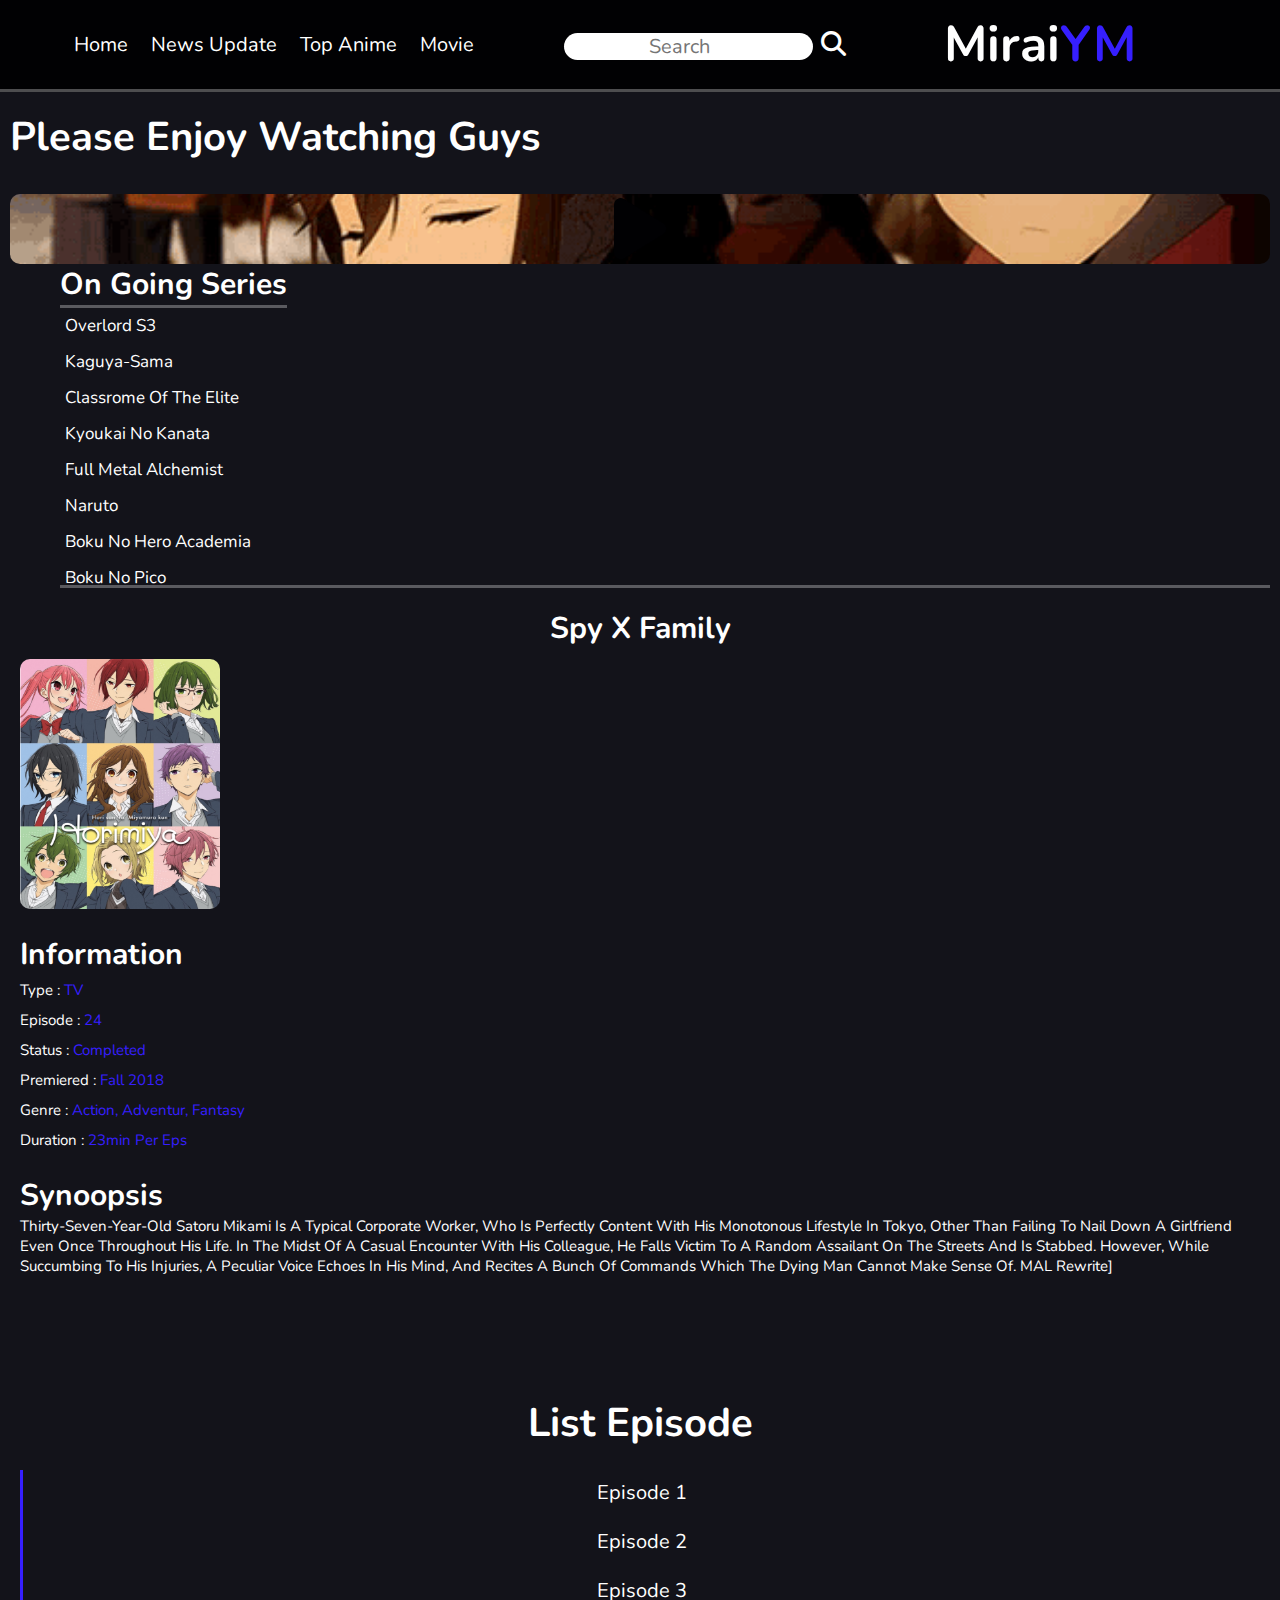
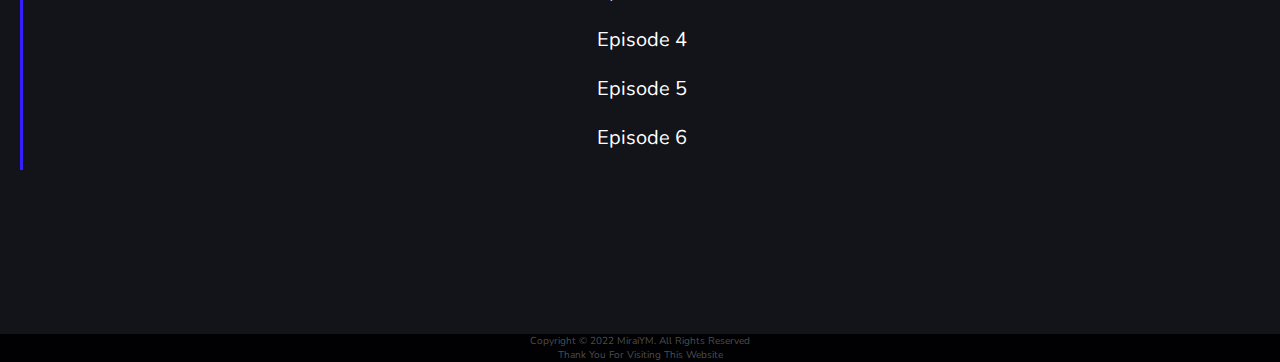
==== indexhorimiya.html @ edd69e73 "memperbarui" ====
<!DOCTYPE html>
<html lang="en">
  <head>
    <meta charset="UTF-8" />
    <meta http-equiv="X-UA-Compatible" content="IE=edge" />
    <meta name="viewport" content="width=device-width, initial-scale=1.0" />
    <title>Streaming Anime</title>
    <link rel="stylesheet" href="https://cdnjs.cloudflare.com/ajax/libs/font-awesome/6.1.1/css/all.min.css" />
    <!-- link css bootstrap 5 -->
    <link href="https://cdn.jsdelivr.net/npm/bootstrap@5.0.2/dist/css/bootstrap.min.css" rel="stylesheet" integrity="sha384-EVSTQN3/azprG1Anm3QDgpJLIm9Nao0Yz1ztcQTwFspd3yD65VohhpuuCOmLASjC" crossorigin="anonymous" />
    <link rel="stylesheet" href="/style/stye.css" />
  </head>
  <body>
    <div class="container mx-auto">
      <!-- header -->
      <div class="header">
        <nav class="navbar">
          <a href="/index.html">Home</a>
          <a href="/index.html">News Update</a>
          <a href="/index.html">Top Anime</a>
          <a href="/index.html">Movie</a>
        </nav>
        <div class="search d-flex">
          <input class="form-control me-2" id="form" type="search" placeholder="Search" aria-label="Search" />
          <i class="fa-solid fa-magnifying-glass"></i>
        </div>

        <div class="logo">
          <h3>Mirai<span>YM</span></h3>
        </div>
        <div class="icon">
          <div class="cari fa-solid fa-magnifying-glass" id="cari"></div>
          <div class="fas fa-bars" id="menu-btn"></div>
        </div>
      </div>
      <!-- akhir header -->
      <!-- video -->
      <section class="video" id="#video">
        <h4>please enjoy watching guys</h4>
        <div class="konten">
          <div class="row">
            <div class="col1 col-12 col-lg-8"><i class="fa-solid fa-play"></i></div>
            <div class="col2 col-12 col-lg-4 pb-1">
              <h4>On going series</h4>
              <ul>
                <li><a href="#">Overlord S3</a></li>
                <li><a href="#">Kaguya-sama</a></li>
                <li><a href="#">Classrome of the elite</a></li>
                <li><a href="#">Kyoukai no kanata</a></li>
                <li><a href="#">full metal alchemist</a></li>
                <li><a href="#">Naruto</a></li>
                <li><a href="#">Boku no hero Academia</a></li>
                <li><a href="#">Boku no pico</a></li>
                <li><a href="#">Clannad</a></li>
                <li><a href="#">One punch mana</a></li>
                <li><a href="#">One punch mana</a></li>
                <li><a href="#">One punch mana</a></li>
                <li><a href="#">Coming soon</a></li>
                <li><a href="#">Coming soon</a></li>
                <li><a href="#">Coming soon</a></li>
                <li><a href="#">Coming soon</a></li>
                <li><a href="#">Coming soon</a></li>
                <li><a href="#">Coming soon</a></li>
                <li><a href="#">Coming soon</a></li>
                <li><a href="#">Coming soon</a></li>
                <li><a href="#">Coming soon</a></li>
                <li><a href="#">Coming soon</a></li>
                <li><a href="#">Coming soon</a></li>
                <li><a href="#">Coming soon</a></li>
                <li><a href="#">Coming soon</a></li>
                <li><a href="#">Coming soon</a></li>
                <li><a href="#">Coming soon</a></li>
                <li><a href="#">Coming soon</a></li>
                <li><a href="#">CAPEK NGETIK BANG</a></li>
                <li><a href="#">TYRED OF TYPING</a></li>
              </ul>
            </div>
          </div>
        </div>
      </section>
      <!-- akhir video -->

      <!-- deskripsi -->
      <section class="description" id="description">
        <div class="konten">
          <!-- row 1 -->
          <h4>Spy x family</h4>
          <div class="row">
            <!-- gambar -->
            <div class="col col-12 col-lg-3"><img src="/img/hori.jpg" alt="" /></div>
            <div class="col col-12 col-lg-4">
              <!-- infomasi -->
              <h4>information</h4>
              <ul>
                <li><span>Type :</span> TV</li>
                <li><span>Episode :</span> 24</li>
                <li><span>Status :</span> Completed</li>
                <li><span>Premiered :</span> Fall 2018</li>
                <li><span>Genre :</span> Action, Adventur, Fantasy</li>
                <li><span>Duration :</span> 23min per eps</li>
              </ul>
            </div>
            <div class="col col-lg-5">
              <h4>Synoopsis</h4>
              <p>
                Thirty-seven-year-old Satoru Mikami is a typical corporate worker, who is perfectly content with his monotonous lifestyle in Tokyo, other than failing to nail down a girlfriend even once throughout his life. In the midst of
                a casual encounter with his colleague, he falls victim to a random assailant on the streets and is stabbed. However, while succumbing to his injuries, a peculiar voice echoes in his mind, and recites a bunch of commands
                which the dying man cannot make sense of. MAL Rewrite]
              </p>
            </div>
          </div>
          <!-- row 2 -->
          <section class="episode">
            <h4>List Episode</h4>
            <div class="row">
              <div class="col2 col-lg-12">
                <ul>
                  <li><a href="">Episode 1</a></li>
                  <li><a href="">Episode 2</a></li>
                  <li><a href="">Episode 3</a></li>
                  <li><a href="">Episode 4</a></li>
                  <li><a href="">Episode 5</a></li>
                  <li><a href="">Episode 6</a></li>
                  <li><a href="">Episode 7</a></li>
                  <li><a href="">Episode 8</a></li>
                  <li><a href="">Episode 9</a></li>
                  <li><a href="">Episode 10</a></li>
                  <li><a href="">Episode 11</a></li>
                  <li><a href="">Episode 12</a></li>
                  <li><a href="">Episode 13</a></li>
                  <li><a href="">Episode 14</a></li>
                  <li><a href="">Episode 15</a></li>
                </ul>
              </div>
            </div>
          </section>
        </div>
      </section>
    </div>
    <!-- footer -->
    <div class="section">
      <div class="footer">
        <span>Copyright © 2022 MiraiYM. All Rights Reserved</span>
        <p>Thank you for visiting this website</p>
      </div>
    </div>
    <script src="/style/script.js"></script>
  </body>
</html>
---- style/stye.css ----
@import url("https://fonts.googleapis.com/css2?family=Nunito:wght@200;300;400;500;700&display=swap");
:root {
  --main-color: #361fff;
  --black: #13131a;
  --bg: #010103;
  --border: 0.3rem solid rgba(255, 255, 255, 0.3);
  --second-color: rgba(255, 255, 255, 0.3);
}
* {
  font-family: "Nunito", sans-serif;
  margin: 0;
  padding: 0;
  box-sizing: border-box;
  outline: none;
  border: none;
  text-decoration: none;
  text-transform: capitalize;
  transition: 0.3s linear;
  -webkit-transition: 0.3s linear;
  -moz-transition: 0.3s linear;
  -ms-transition: 0.3s linear;
  -o-transition: 0.3s linear;
}
html {
  font-size: 62.5%;
  overflow-x: hidden;
  scroll-padding-top: 9rem;
  scroll-behavior: smooth;
  /* biar scrollnya halus */
}

html::-webkit-scrollbar-thumb {
  background: var(--bg);
}

body {
  background: var(--black);
}
section {
  margin-top: 10rem;
  padding: 1rem;
}
#menu-btn {
  display: none;
}
.header {
  background: var(--bg);
  border-bottom: var(--border);
  display: flex;
  align-items: center;
  padding: 1rem 5%;
  justify-content: space-between;
  position: fixed;
  top: 0;
  right: 0;
  left: 0;
  z-index: 999;
}
.header .navbar {
  gap: 2rem;
}
.header .logo h3 {
  color: white;
  font-size: 5rem;
}
.header .logo span {
  color: var(--main-color);
}
.header .navbar a {
  padding: 1rem;
  color: white;
  font-size: 2rem;
  text-decoration: none;
}
.header .navbar a:hover {
  background: var(--main-color);
  border-radius: 5%;
  -webkit-border-radius: 5%;
  -moz-border-radius: 5%;
  -ms-border-radius: 5%;
  -o-border-radius: 5%;
}
.header .search {
  height: 3.5rem;
  width: 30rem;
}
.header .search .form-control {
  align-items: center;
  text-align: center;
  font-size: 2rem;
  border-radius: 5rem;
  -webkit-border-radius: 5rem;
  -moz-border-radius: 5rem;
  -ms-border-radius: 5rem;
  -o-border-radius: 5rem;
}
.header .cari {
  display: none;
}
.header .search i {
  cursor: pointer;
  padding: 0.5rem;
  text-align: center;
  align-items: center;
  color: white;
  font-size: 2.5rem;
  border-radius: 2rem;
  -webkit-border-radius: 2rem;
  -moz-border-radius: 2rem;
  -ms-border-radius: 2rem;
  -o-border-radius: 2rem;
}
.header .search i:hover {
  color: var(--main-color);
}
/* video */
.video .konten .row .col {
  border-radius: 1%;
  -webkit-border-radius: 1%;
  -moz-border-radius: 1%;
  -ms-border-radius: 1%;
  -o-border-radius: 1%;
}

.video .konten .row .fa-solid {
  cursor: pointer;
  position: relative;
  top: 40%;
  align-items: center;
  color: var(--bg);
  font-size: 7rem;
}
.video .konten .row .fa-solid:hover {
  transform: scale(1.3);
  -webkit-transform: scale(1.3);
  -moz-transform: scale(1.3);
  -ms-transform: scale(1.3);
  -o-transform: scale(1.3);
}

.video .konten .row .col1 {
  align-items: center;
  background: url(/img/bg3.gif) no-repeat center;
  background-size: cover;
  border-radius: 1rem;
  -webkit-border-radius: 1rem;
  -moz-border-radius: 1rem;
  -ms-border-radius: 1rem;
  -o-border-radius: 1rem;
}
.video .konten .row {
  margin-top: 3rem;
  text-align: center;
  color: white;
}
.video h4 {
  font-size: 4rem;
  color: white;
}
.video .konten .row h4 {
  font-weight: bolder;
  text-align: left;
  margin-left: 5rem;
  width: max-content;
  border-bottom: var(--border);
  font-size: 3rem;
}
.video .konten .row ul::-webkit-scrollbar {
  width: 00.5rem;
}
.video .konten .row ul::-webkit-scrollbar-track {
  background: white;
}
.video .konten .row ul::-webkit-scrollbar-thumb {
  background: var(--main-color);
}
.video .konten .row ul::-webkit-scrollbar-thumb {
  stroke: var(--black);
}
.video .konten .row ul {
  margin-top: 0;

  overflow: auto;
  max-height: 28rem;
  border-bottom: var(--border);
  margin-left: 5rem;
}
.video .konten .row ul li {
  cursor: pointer;
  padding-left: 0.5rem;
  text-align: left;
  font-size: 1.5rem;
}
.video .konten .row ul li a {
  line-height: 3.6rem;
  text-decoration: none;
  color: white;
  font-size: 1.7rem;
}
.video .konten .row ul li:hover {
  background: var(--second-color);
}
.video .konten .row ul li a:hover {
  color: var(--main-color);
}
/* deskirpsi */
.description {
  margin-top: 0;
}
.description h4 {
  color: white;
  font-size: 3rem;
  text-align: center;
}
.description .konten .row h4 {
  text-align: left;
}
.description .konten .row .col h4 {
  color: white;
  font-size: 3rem;
}
.description .konten .row .col {
  font-size: 1.5rem;
  color: white;
  align-items: center;
  text-align: left;
  padding: 1rem;
}
.description .konten .row .col ul {
  line-height: 3rem;
}
.description .konten .row .col ul li {
  list-style: none;
  color: var(--main-color);
}
.description .konten .row .col ul span {
  color: white;
}

.description .konten .row .col img {
  max-height: 25rem;
  width: 20rem;
  border-radius: 1rem;
  -webkit-border-radius: 1rem;
  -moz-border-radius: 1rem;
  -ms-border-radius: 1rem;
  -o-border-radius: 1rem;
}

.episode h4 {
  margin-bottom: 2rem;
  text-align: center;
  font-size: 4rem;
  color: white;
}
.episode .row {
  border-left: 0.3rem solid var(--main-color);
  margin-bottom: 10%;
  overflow: auto;
  max-height: 30rem;
  text-align: center;
}

.description .episode .row ul {
  line-height: 4.5rem;
}
.description .episode .row ul li a {
  text-decoration: none;
  cursor: pointer;
  text-align: center;
  color: white;
  font-size: 2rem;
}
.description .episode .row .col2 ul li a:hover {
  color: var(--main-color);
}

.description .episode .row::-webkit-scrollbar {
  width: 00.5rem;
}
.description .episode .row::-webkit-scrollbar-track {
  background: white;
}
.description .episode .row::-webkit-scrollbar-thumb {
  background: var(--main-color);
}
.description .episode .row::-webkit-scrollbar-thumb {
  stroke: var(--black);
}
.footer {
  margin-top: 2rem;
  text-align: center;
  color: var(--second-color);
  background: var(--bg);
  height: max-content;
  bottom: 0;
}
.footer span {
  font-size: 1rem;
}

/* hp */

@media (max-width: 768px) {
  #menu-btn {
    color: white;
    display: inline-block;
  }
  #menu-btn:hover {
    color: var(--main-color);
  }
  #cari {
    display: inline-block;
    color: white;
    align-items: center;
    right: 7rem;
    bottom: 2.5rem;
  }
  #cari:hover {
    color: var(--main-color);
  }

  .header .icon {
    font-size: 2rem;
  }

  .header .navbar {
    padding: 0;
    margin: 0;
    position: absolute;
    top: 100%;
    right: -200%;
    background: var(--bg);
    width: 20rem;
    height: 25rem;
    line-height: 0;
  }
  .header .navbar a {
    font-size: 1.5rem;
    padding: 1.5rem;
    margin-left: 1rem;
  }
  .header .navbar.active {
    right: 0;
  }
  .header .fa-solid {
    display: none;
    position: absolute;
    right: 0;
  }
  .header .search.active {
    top: 110%;
    right: 10%;
    transform: scale(1);
    -webkit-transform: scale(1);
    -moz-transform: scale(1);
    -ms-transform: scale(1);
    -o-transform: scale(1);
  }
  .header .search {
    top: 110%;
    right: 10%;
    width: 50%;
    display: none;
    position: absolute;
    transform: scale(0);
    -webkit-transform: scale(0);
    -moz-transform: scale(0);
    -ms-transform: scale(0);
    -o-transform: scale(0);
  }
  .header .search .form-control {
    font-size: 1.3rem;
  }
  .header .logo h3 {
    text-align: center;
    font-size: 3rem;
  }

  /* video */

  .video .konten .row .col1 {
    padding: 1rem;
    border-radius: 1%;
    -webkit-border-radius: 1%;
    -moz-border-radius: 1%;
    -ms-border-radius: 1%;
    -o-border-radius: 1%;
  }

  .video .konten .row .fa-solid {
    cursor: pointer;
    position: relative;
    top: 40%;
    align-items: center;
    color: var(--bg);
    font-size: 4rem;
  }
  .video .konten .row .fa-solid:hover {
    transform: scale(1.3);
    -webkit-transform: scale(1.3);
    -moz-transform: scale(1.3);
    -ms-transform: scale(1.3);
    -o-transform: scale(1.3);
  }

  .video .konten .row .col1 {
    height: 20rem;
    align-items: center;
    background-size: cover;
    border-radius: 1rem;
    -webkit-border-radius: 1rem;
    -moz-border-radius: 1rem;
    -ms-border-radius: 1rem;
    -o-border-radius: 1rem;
  }
  .video h4 {
    margin-left: 1rem;
    font-size: 2rem;
    color: white;
  }
  .video .konten .row {
    margin-top: 0;
    padding: 1.5rem;
    text-align: center;
    color: white;
  }
  .video .konten .row h4 {
    display: none;
    font-weight: bolder;
    text-align: left;
    margin-left: 5rem;
    width: max-content;
    border-bottom: var(--border);
    font-size: 2rem;
  }

  .video .konten .row ul {
    display: none;
    margin-top: 2rem;

    overflow: auto;
    max-height: 28rem;
    border-bottom: var(--border);
    margin-left: 5rem;
  }
  .video .konten .row ul li {
    cursor: pointer;
    padding-left: 0.5rem;
    text-align: left;
  }
  .video .konten .row ul li a {
    line-height: 3rem;
    text-decoration: none;
    color: white;
    font-size: 1.3rem;
  }
  .video .konten .row ul li:hover {
    background: var(--second-color);
  }
  .video .konten .row ul li a:hover {
    color: var(--main-color);
  }
  /* deskripsi */
  .description .konten .row .col h4 {
    color: white;
    font-size: 2rem;
  }
  .description .konten .row .col {
    font-size: 1.5rem;
    color: white;
    align-items: center;
    text-align: left;
    padding: 1rem;
  }
  .description .konten .row .col ul {
    font-size: 1.3rem;
    text-align: left;
    line-height: 3rem;
  }
  .description .konten .row .col ul li {
    list-style: none;
    color: var(--main-color);
  }
  .description .konten .row .col ul span {
    color: white;
  }
  .description .konten .row .col {
    text-align: center;
  }
  .description .konten .row .col img {
    width: 15rem;
    border-radius: 1rem;
    -webkit-border-radius: 1rem;
    -moz-border-radius: 1rem;
    -ms-border-radius: 1rem;
    -o-border-radius: 1rem;
  }
  .description .konten .row .col p {
    text-align: justify;
    font-size: 1.3rem;
  }
  /* episode */
  .episode h4 {
    margin-bottom: 2rem;
    text-align: center;
    font-size: 3rem;
    color: white;
  }
  .episode .row {
    border-left: 0.3rem solid var(--main-color);
    margin-bottom: 30%;
    overflow: auto;
    max-height: 20rem;
    text-align: center;
  }

  .description .episode .row ul {
    list-style: none;
    line-height: 2.5rem;
  }
  .description .episode .row ul li a {
    text-decoration: none;
    cursor: pointer;
    text-align: center;
    color: white;
    font-size: 1.3rem;
  }
  .description .episode .row .col2 ul li a:hover {
    color: var(--main-color);
  }

  .description .episode .row::-webkit-scrollbar {
    width: 00.5rem;
  }
  .description .episode .row::-webkit-scrollbar-track {
    background: white;
  }
  .description .episode .row::-webkit-scrollbar-thumb {
    background: var(--main-color);
  }
  .description .episode .row::-webkit-scrollbar-thumb {
    stroke: var(--black);
  }
}
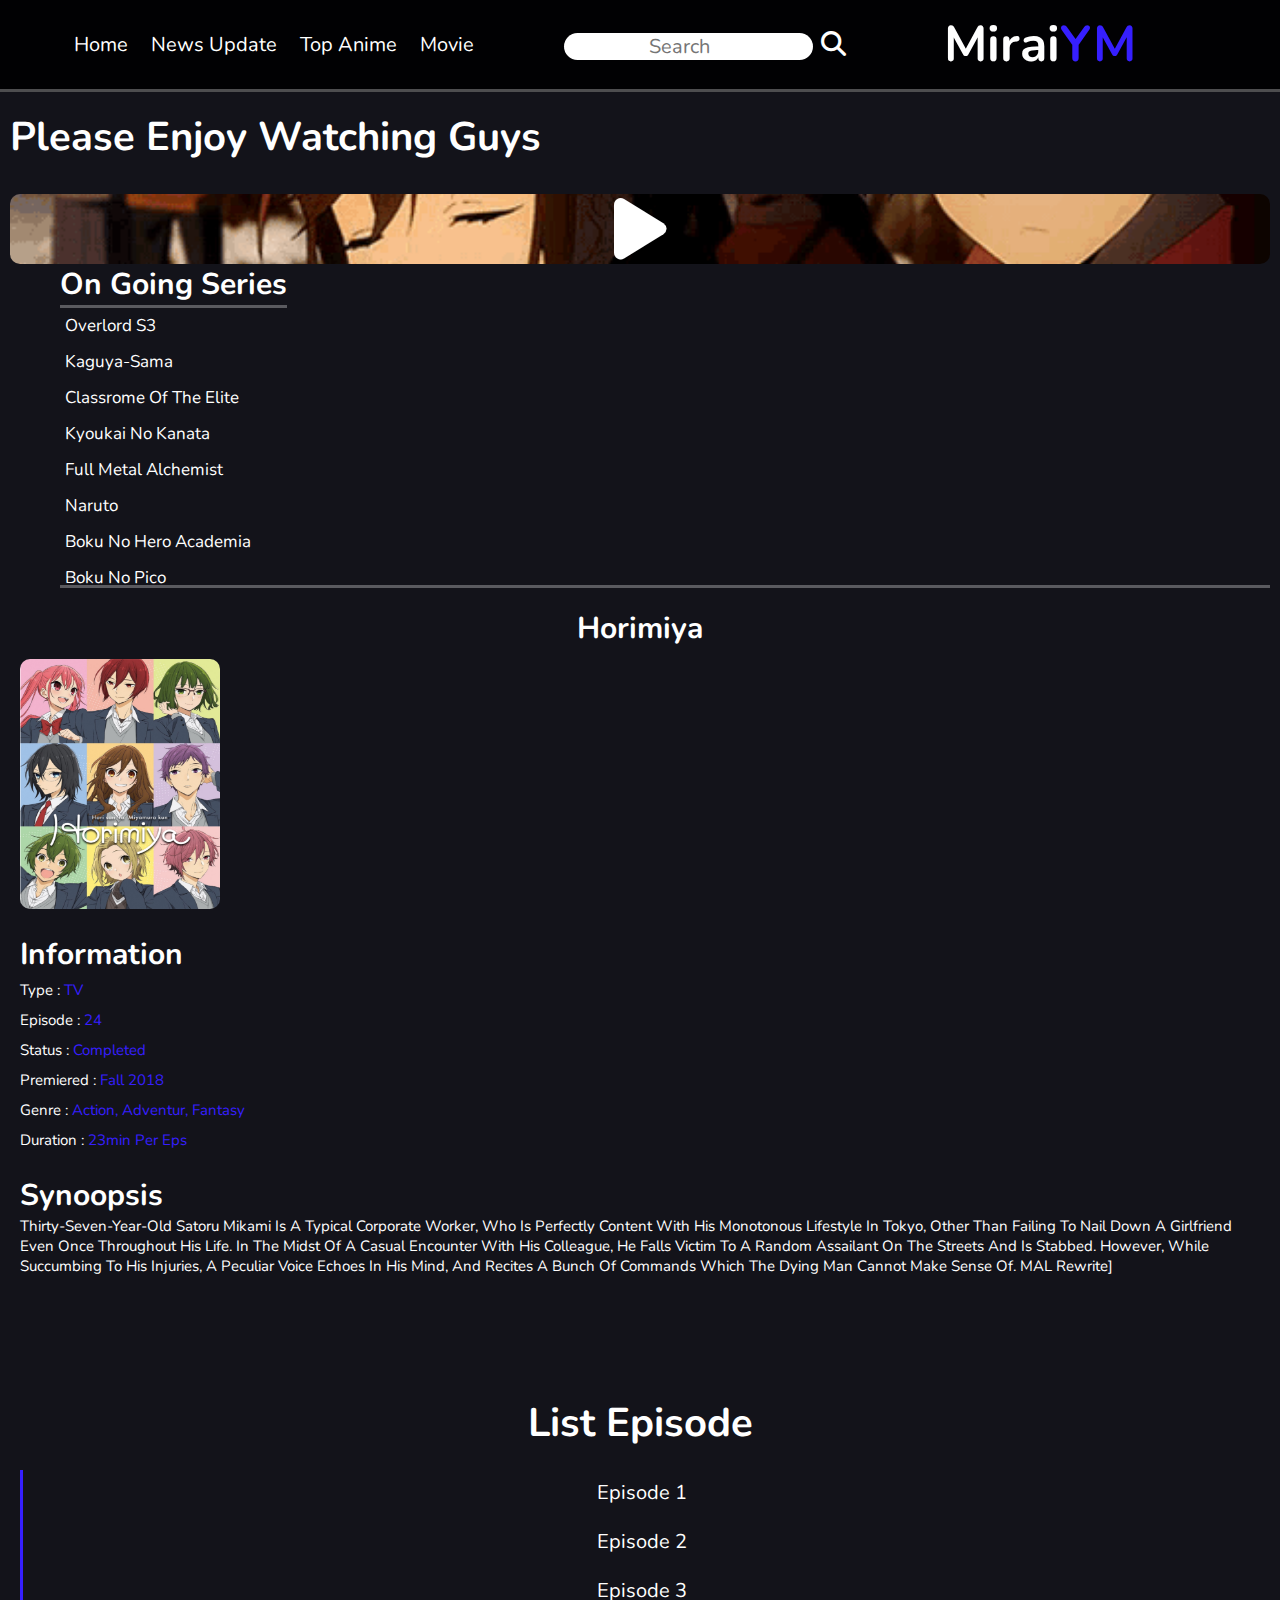
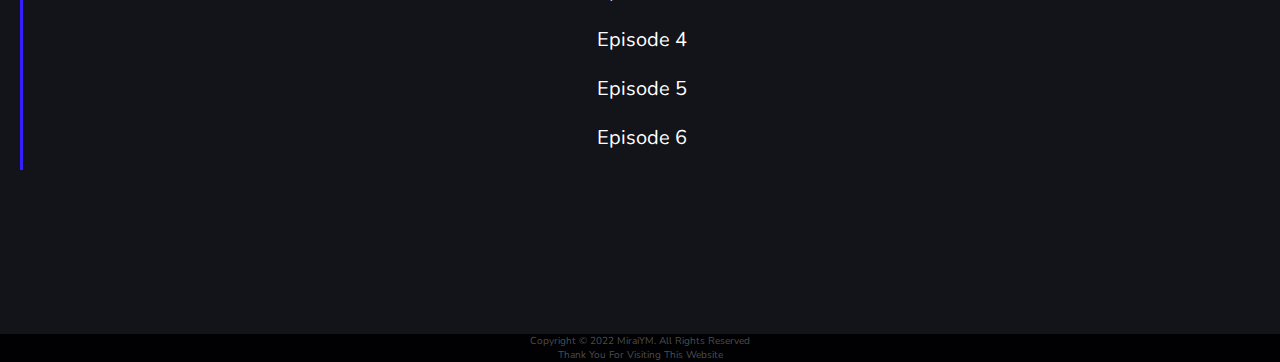
==== commit 274b6dfb: "fixed tombol putar" ====
--- a/indexhorimiya.html
+++ b/indexhorimiya.html
@@ -84,7 +84,7 @@
       <section class="description" id="description">
         <div class="konten">
           <!-- row 1 -->
-          <h4>Spy x family</h4>
+          <h4>Horimiya</h4>
           <div class="row">
             <!-- gambar -->
             <div class="col col-12 col-lg-3"><img src="/img/hori.jpg" alt="" /></div>
--- a/style/stye.css
+++ b/style/stye.css
@@ -127,15 +127,15 @@
   position: relative;
   top: 40%;
   align-items: center;
-  color: var(--bg);
+  color: white;
   font-size: 7rem;
 }
 .video .konten .row .fa-solid:hover {
-  transform: scale(1.3);
-  -webkit-transform: scale(1.3);
-  -moz-transform: scale(1.3);
-  -ms-transform: scale(1.3);
-  -o-transform: scale(1.3);
+  transform: scale(1.5);
+  -webkit-transform: scale(1.5);
+  -moz-transform: scale(1.5);
+  -ms-transform: scale(1.5);
+  -o-transform: scale(1.5);
 }
 
 .video .konten .row .col1 {
@@ -393,15 +393,15 @@
     position: relative;
     top: 40%;
     align-items: center;
-    color: var(--bg);
+    color: white;
     font-size: 4rem;
   }
   .video .konten .row .fa-solid:hover {
-    transform: scale(1.3);
-    -webkit-transform: scale(1.3);
-    -moz-transform: scale(1.3);
-    -ms-transform: scale(1.3);
-    -o-transform: scale(1.3);
+    transform: scale(1.5);
+    -webkit-transform: scale(1.5);
+    -moz-transform: scale(1.5);
+    -ms-transform: scale(1.5);
+    -o-transform: scale(1.5);
   }
 
   .video .konten .row .col1 {
